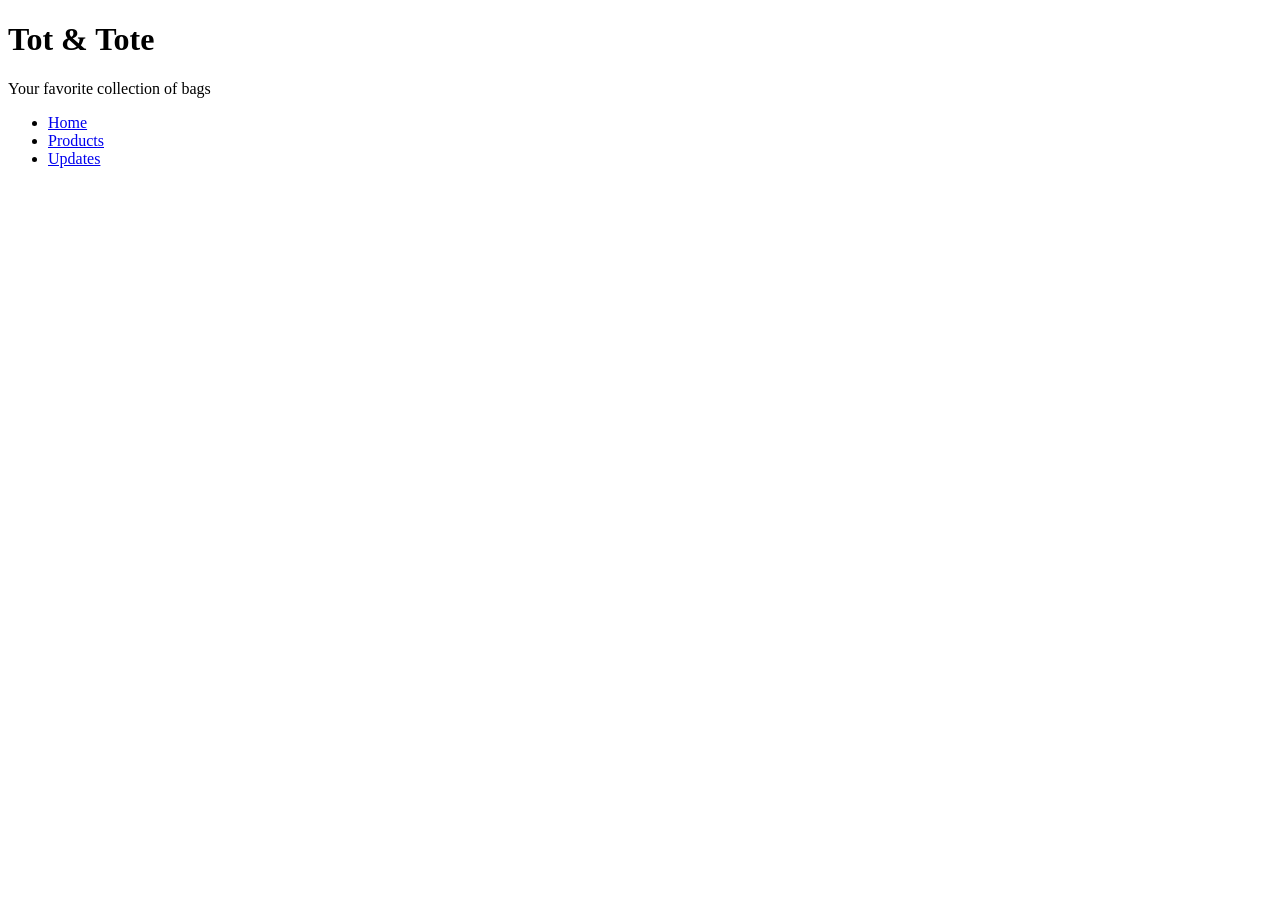
==== products.html @ 9dcd9f65 "Initial commit: Add Tot & Tote website files" ====
<!DOCTYPE html>
<html lang="en">
<head>
    <meta charset="UTF-8">
    <meta name="viewport" content="width=device-width, initial-scale=1.0">
    <title>Tot & Tote - Products</title>
    <link rel="stylesheet" href="styles.css">
</head>
<body>
    <header>
        <div class="header-container">
            <h1>Tot & Tote</h1>
            <p class="tagline">Your favorite collection of bags</p>
            <nav>
                <ul>
                    <li><a href="index.html">Home</a></li>
                    <li><a href="products.html">Products</a></li>
                    <li><a href="update.html">Updates</a></li>
                </ul>
            </nav>
        </div>
    </header>

    <main>
        <!-- Products content goes here -->
    </main>

</body>
</html>
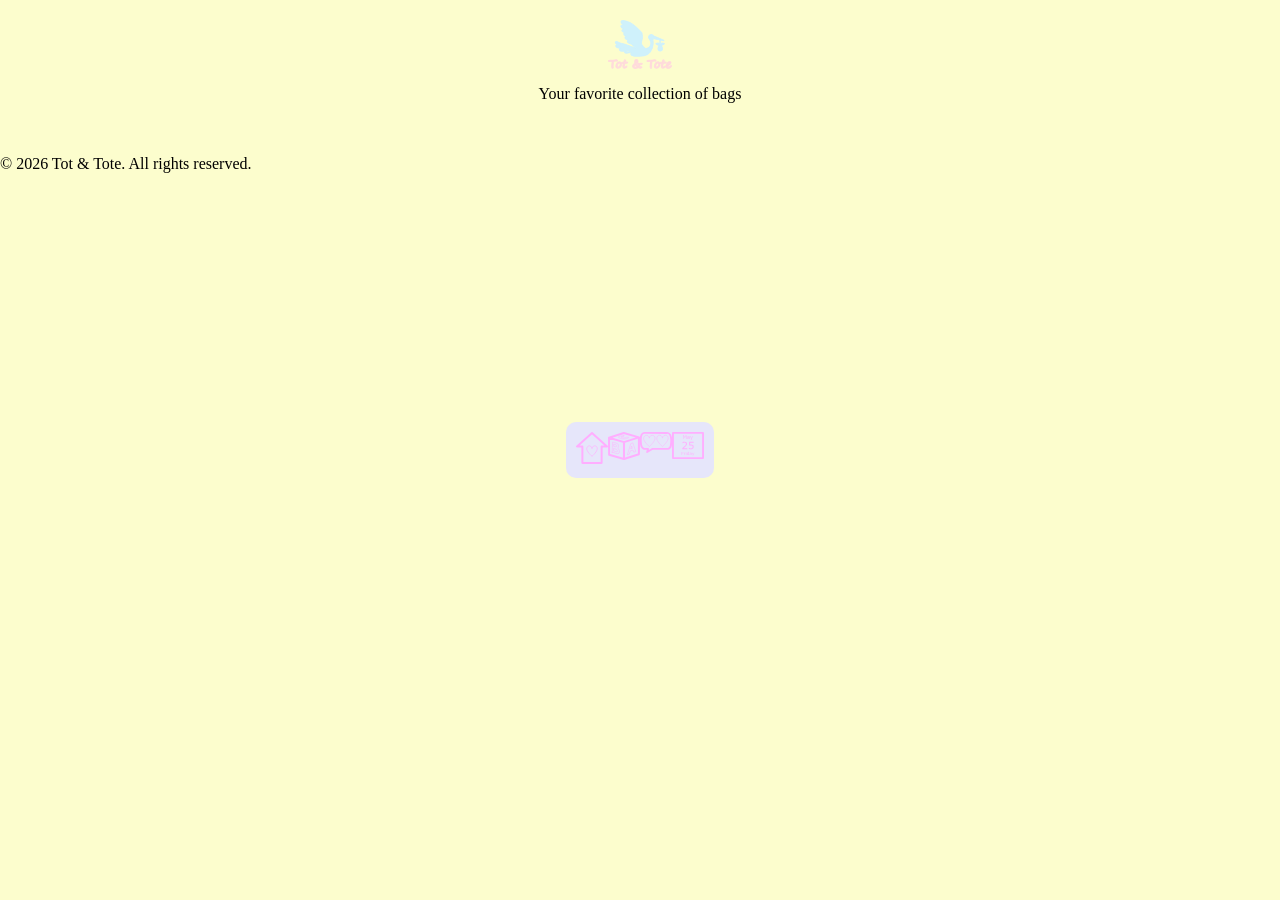
==== commit a2ff3eaa: "Update nav: center in page, add container with lavender background, make SVGs color #d1d1f9, standar" ====
--- a/products.html
+++ b/products.html
@@ -6,24 +6,28 @@
     <title>Tot & Tote - Products</title>
     <link rel="stylesheet" href="styles.css">
 </head>
-<body>
+<body class="body">
     <header>
         <div class="header-container">
-            <h1>Tot & Tote</h1>
+            <img src="Tot & Tote Logo.svg" alt="Tot & Tote Logo" class="logo">
             <p class="tagline">Your favorite collection of bags</p>
-            <nav>
-                <ul>
-                    <li><a href="index.html">Home</a></li>
-                    <li><a href="products.html">Products</a></li>
-                    <li><a href="update.html">Updates</a></li>
-                </ul>
-            </nav>
+
         </div>
     </header>
 
     <main>
         <!-- Products content goes here -->
     </main>
-
+    <div class="nav-container">
+        <nav class="nav">
+            <a href="index.html"><img src="Home Logo.svg" class="nav-logo" alt="Home"></a>
+            <a href="products.html"><img src="Product Logo.svg" class="nav-logo" alt="Products"></a>
+            <a href="update.html"><img src="Update Logo.svg" class="nav-logo" alt="Updates"></a>
+            <a href="subscription.html"><img src="Subscription Logo.svg" class="nav-logo" alt="Subscription"></a>
+        </nav>
+    </div>
+    <footer>
+        <p>&copy; 2026 Tot & Tote. All rights reserved.</p>
+    </footer>
 </body>
 </html>
--- a/styles.css
+++ b/styles.css
@@ -0,0 +1,42 @@
+.body {
+  display: flex;
+  flex-direction: column;
+  height: 100vh;
+  width: 100%;
+  margin: 0;
+  padding: 0;
+  background-color: #fcfdcd;
+  position: relative;
+}
+.header-container {
+  display: flex;
+  flex-direction: column;
+  align-items: center;
+  padding: 20px;
+}
+.nav-container {
+  position: absolute;
+  top: 50%;
+  left: 50%;
+  transform: translate(-50%, -50%);
+  background-color: #e6e6fa;
+  border-radius: 10px;
+  padding: 10px;
+}
+.nav {
+  width: 30%;
+  display: flex;
+  justify-content: space-around;
+  background-color: transparent;
+  margin: 0;
+  position: static;
+}
+.nav-logo {
+  width: 32px;
+  height: auto;
+  filter: brightness(0) saturate(100%) invert(81%) sepia(25%) saturate(1234%) hue-rotate(220deg) brightness(102%) contrast(101%);
+}
+.logo {
+  width: 64px;
+  height: auto;
+}
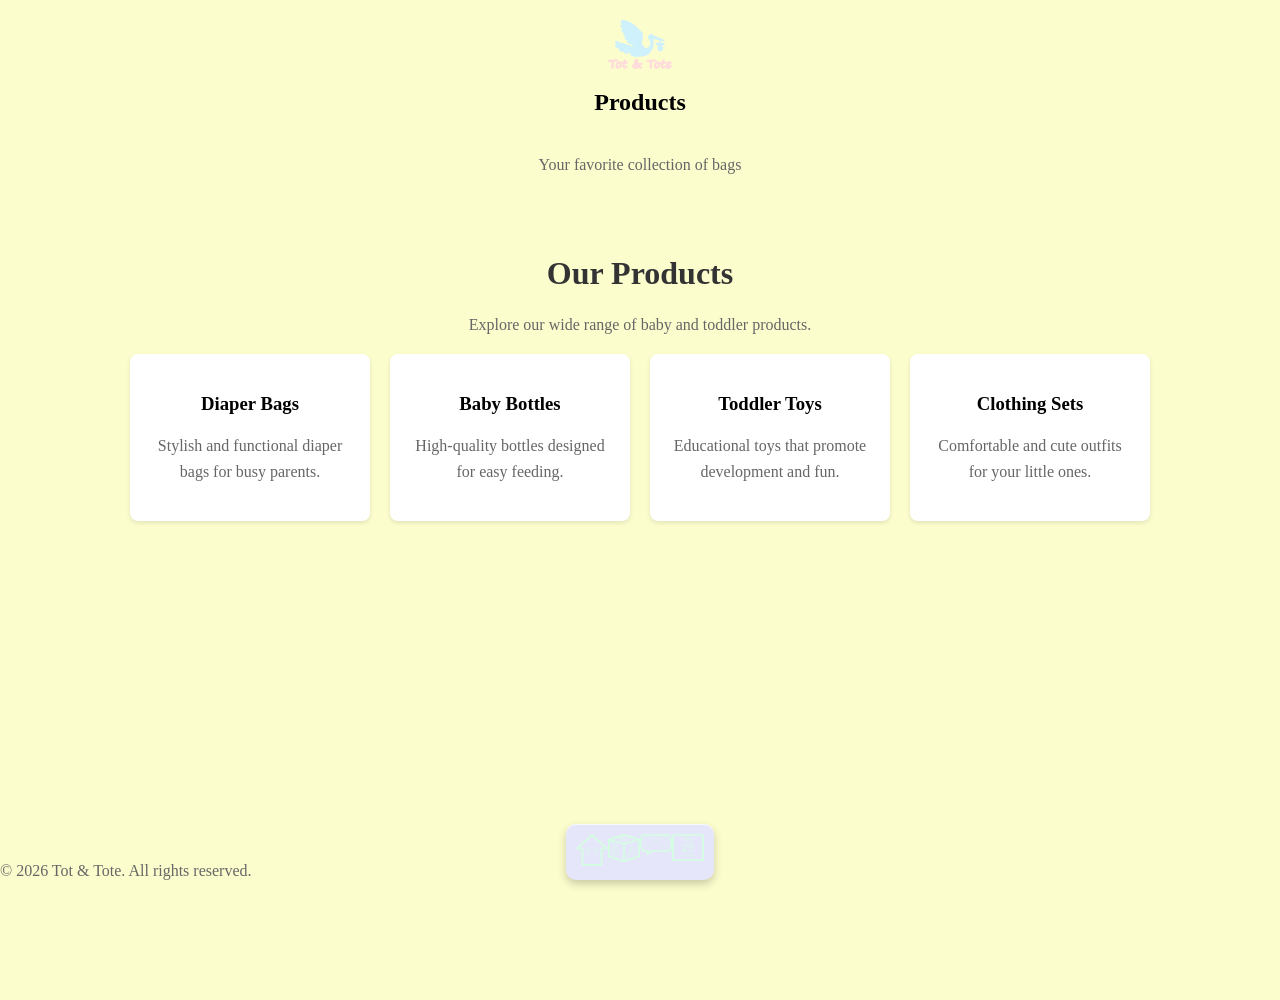
==== commit 5c9dd9bf: "Fix nav to fixed bottom position, change SVG colors to default, add 3D border effect, add formatted " ====
--- a/products.html
+++ b/products.html
@@ -10,13 +10,33 @@
     <header>
         <div class="header-container">
             <img src="Tot & Tote Logo.svg" alt="Tot & Tote Logo" class="logo">
+            <h2 class="page" id="products">Products</h2>
             <p class="tagline">Your favorite collection of bags</p>
 
         </div>
     </header>
 
     <main>
-        <!-- Products content goes here -->
+        <h1>Our Products</h1>
+        <p>Explore our wide range of baby and toddler products.</p>
+        <div class="product-list">
+            <div class="product">
+                <h3>Diaper Bags</h3>
+                <p>Stylish and functional diaper bags for busy parents.</p>
+            </div>
+            <div class="product">
+                <h3>Baby Bottles</h3>
+                <p>High-quality bottles designed for easy feeding.</p>
+            </div>
+            <div class="product">
+                <h3>Toddler Toys</h3>
+                <p>Educational toys that promote development and fun.</p>
+            </div>
+            <div class="product">
+                <h3>Clothing Sets</h3>
+                <p>Comfortable and cute outfits for your little ones.</p>
+            </div>
+        </div>
     </main>
     <div class="nav-container">
         <nav class="nav">
--- a/styles.css
+++ b/styles.css
@@ -5,6 +5,7 @@
   width: 100%;
   margin: 0;
   padding: 0;
+  padding-bottom: 100px;
   background-color: #fcfdcd;
   position: relative;
 }
@@ -15,13 +16,14 @@
   padding: 20px;
 }
 .nav-container {
-  position: absolute;
-  top: 50%;
+  position: fixed;
+  bottom: 20px;
   left: 50%;
-  transform: translate(-50%, -50%);
+  transform: translateX(-50%);
   background-color: #e6e6fa;
   border-radius: 10px;
   padding: 10px;
+  box-shadow: 0 4px 8px rgba(0,0,0,0.2), inset 0 1px 0 rgba(255,255,255,0.8);
 }
 .nav {
   width: 30%;
@@ -34,9 +36,43 @@
 .nav-logo {
   width: 32px;
   height: auto;
-  filter: brightness(0) saturate(100%) invert(81%) sepia(25%) saturate(1234%) hue-rotate(220deg) brightness(102%) contrast(101%);
 }
 .logo {
   width: 64px;
   height: auto;
+}
+main {
+  padding: 20px;
+  text-align: center;
+  flex: 1;
+}
+h1 {
+  color: #333;
+  margin-bottom: 20px;
+}
+p {
+  color: #666;
+  line-height: 1.6;
+}
+.product-list {
+  display: flex;
+  flex-wrap: wrap;
+  justify-content: center;
+  gap: 20px;
+}
+.product {
+  background: #fff;
+  padding: 20px;
+  border-radius: 8px;
+  box-shadow: 0 2px 4px rgba(0,0,0,0.1);
+  width: 200px;
+  text-align: center;
+}
+ul {
+  text-align: left;
+  display: inline-block;
+  margin: 20px 0;
+}
+li {
+  margin-bottom: 10px;
 }
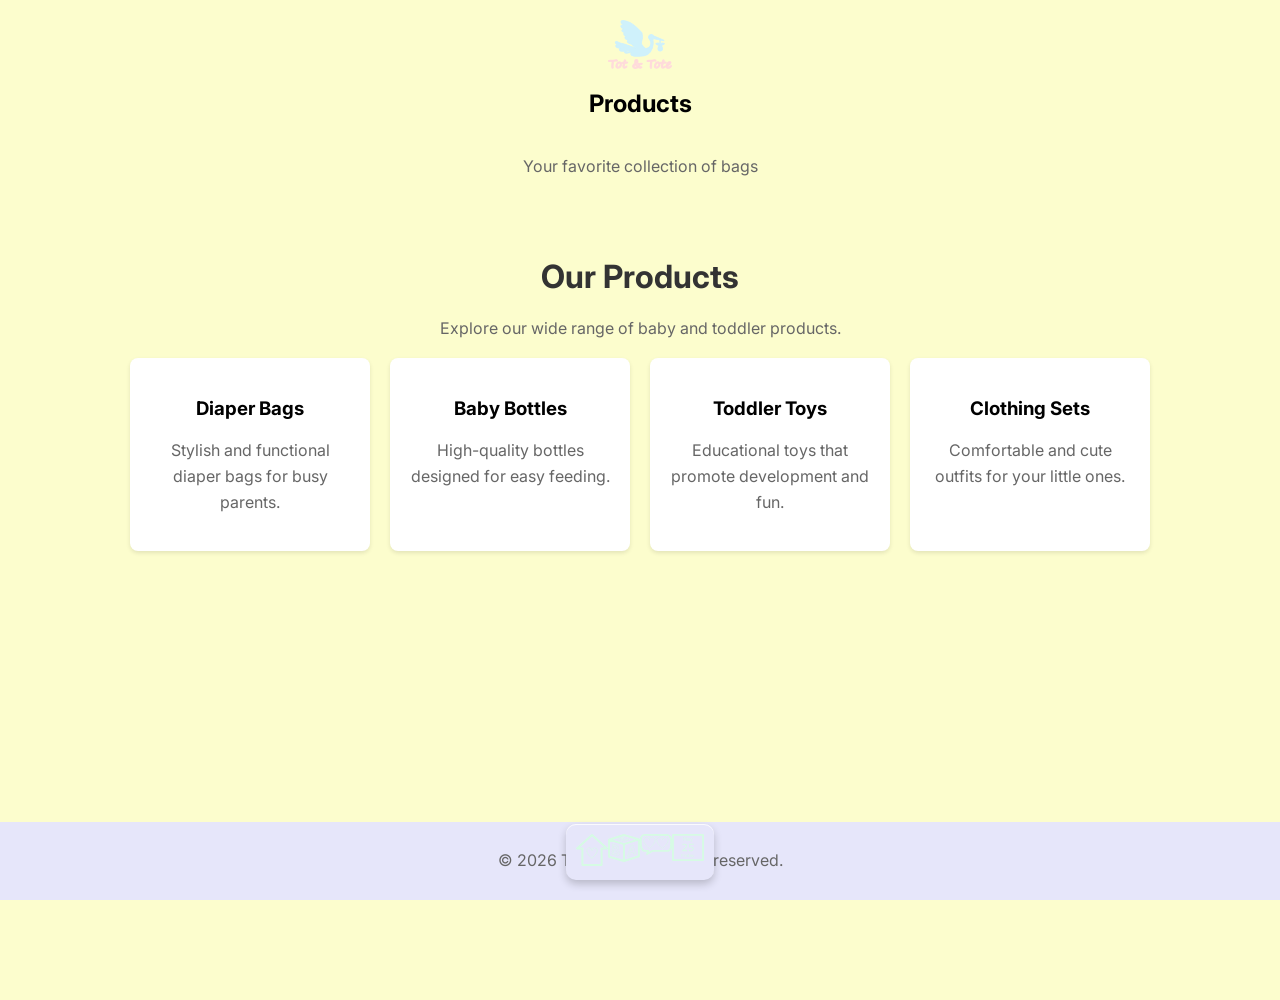
==== commit 23daaf6b: "Center footer, add Inter Google font, redesign home page with mobile app-style layout" ====
--- a/products.html
+++ b/products.html
@@ -5,6 +5,7 @@
     <meta name="viewport" content="width=device-width, initial-scale=1.0">
     <title>Tot & Tote - Products</title>
     <link rel="stylesheet" href="styles.css">
+    <link href="https://fonts.googleapis.com/css2?family=Inter:wght@300;400;500;600;700&display=swap" rel="stylesheet">
 </head>
 <body class="body">
     <header>
@@ -38,6 +39,9 @@
             </div>
         </div>
     </main>
+    <footer>
+        <p>&copy; 2026 Tot & Tote. All rights reserved.</p>
+    </footer>
     <div class="nav-container">
         <nav class="nav">
             <a href="index.html"><img src="Home Logo.svg" class="nav-logo" alt="Home"></a>
@@ -46,8 +50,5 @@
             <a href="subscription.html"><img src="Subscription Logo.svg" class="nav-logo" alt="Subscription"></a>
         </nav>
     </div>
-    <footer>
-        <p>&copy; 2026 Tot & Tote. All rights reserved.</p>
-    </footer>
 </body>
 </html>
--- a/styles.css
+++ b/styles.css
@@ -1,13 +1,14 @@
 .body {
   display: flex;
   flex-direction: column;
-  height: 100vh;
+  min-height: 100vh;
   width: 100%;
   margin: 0;
   padding: 0;
   padding-bottom: 100px;
   background-color: #fcfdcd;
   position: relative;
+  font-family: 'Inter', sans-serif;
 }
 .header-container {
   display: flex;
@@ -75,4 +76,83 @@
 }
 li {
   margin-bottom: 10px;
+}
+footer {
+  text-align: center;
+  padding: 10px;
+  background-color: #e6e6fa;
+}
+/* Mobile App Styles for Home Page */
+.hero {
+  padding: 60px 20px 40px;
+  text-align: center;
+  background: linear-gradient(135deg, #fcfdcd 0%, #e6e6fa 100%);
+  min-height: 50vh;
+  display: flex;
+  flex-direction: column;
+  justify-content: center;
+  align-items: center;
+}
+.hero h1 {
+  font-size: 2.5rem;
+  font-weight: 700;
+  color: #333;
+  margin-bottom: 10px;
+}
+.hero p {
+  font-size: 1.2rem;
+  color: #666;
+  margin-bottom: 30px;
+}
+.hero button {
+  background: #e6e6fa;
+  color: #333;
+  border: none;
+  padding: 15px 30px;
+  border-radius: 25px;
+  font-size: 1.1rem;
+  font-weight: 600;
+  cursor: pointer;
+  box-shadow: 0 4px 15px rgba(0,0,0,0.2);
+  transition: transform 0.2s;
+}
+.hero button:hover {
+  transform: translateY(-2px);
+}
+.features {
+  padding: 40px 20px;
+  background: #fff;
+}
+.features h2 {
+  text-align: center;
+  font-size: 2rem;
+  color: #333;
+  margin-bottom: 30px;
+}
+.feature-grid {
+  display: grid;
+  grid-template-columns: repeat(auto-fit, minmax(250px, 1fr));
+  gap: 20px;
+  max-width: 1200px;
+  margin: 0 auto;
+}
+.feature-card {
+  background: #f9f9f9;
+  padding: 30px 20px;
+  border-radius: 15px;
+  text-align: center;
+  box-shadow: 0 5px 15px rgba(0,0,0,0.1);
+  transition: transform 0.3s;
+}
+.feature-card:hover {
+  transform: translateY(-5px);
+}
+.feature-card h3 {
+  font-size: 1.5rem;
+  color: #333;
+  margin-bottom: 15px;
+}
+.feature-card p {
+  color: #666;
+  line-height: 1.6;
 }
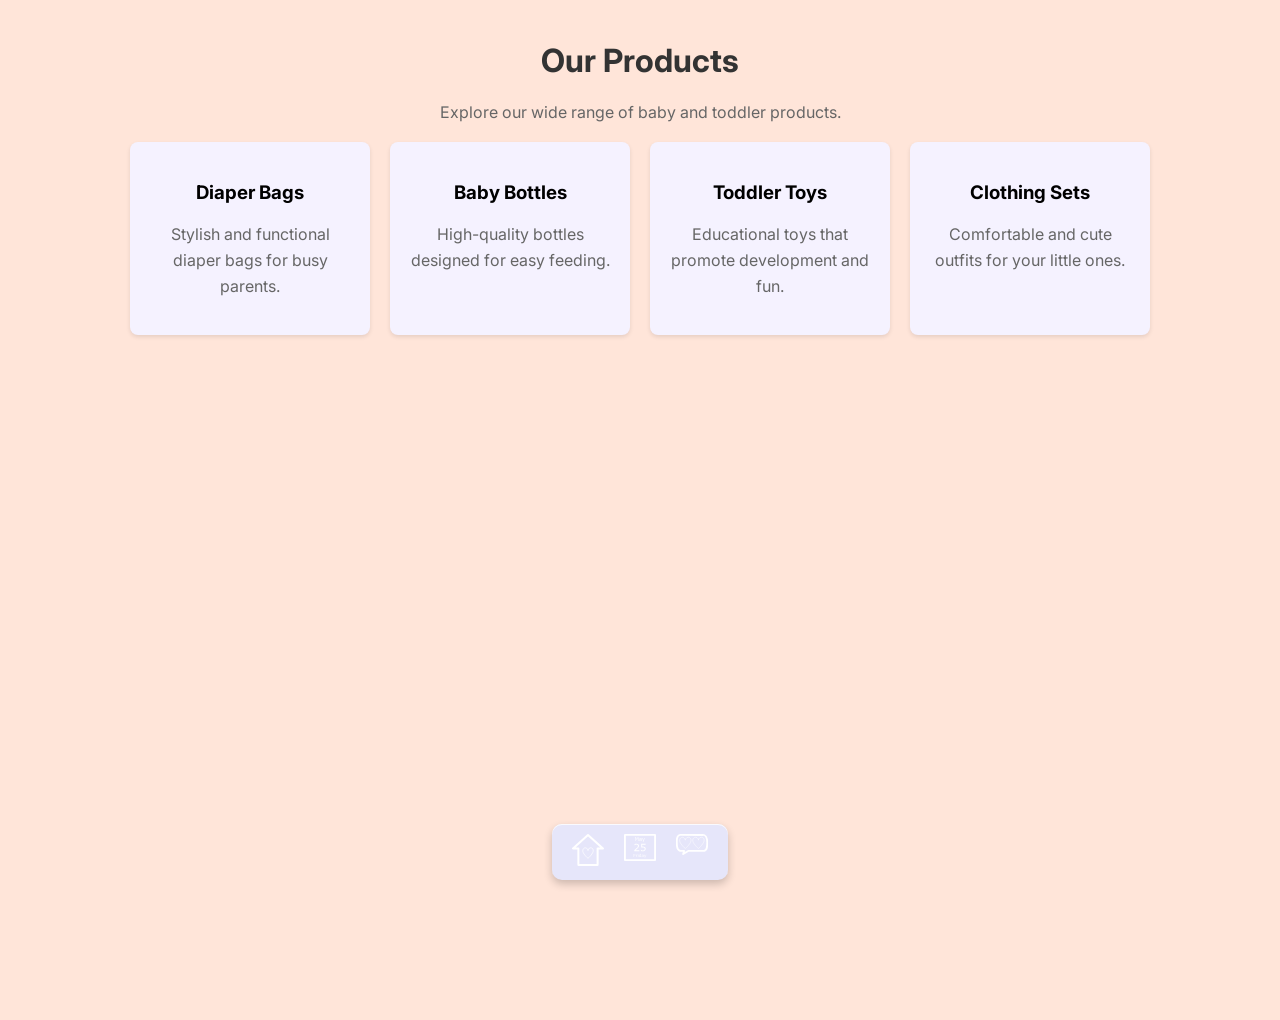
==== commit 1e34289f: "Remove footer sections from all pages and clean up footer CSS" ====
--- a/products.html
+++ b/products.html
@@ -9,12 +9,7 @@
 </head>
 <body class="body">
     <header>
-        <div class="header-container">
-            <img src="Tot & Tote Logo.svg" alt="Tot & Tote Logo" class="logo">
-            <h2 class="page" id="products">Products</h2>
-            <p class="tagline">Your favorite collection of bags</p>
-
-        </div>
+       
     </header>
 
     <main>
@@ -39,15 +34,11 @@
             </div>
         </div>
     </main>
-    <footer>
-        <p>&copy; 2026 Tot & Tote. All rights reserved.</p>
-    </footer>
     <div class="nav-container">
         <nav class="nav">
             <a href="index.html"><img src="Home Logo.svg" class="nav-logo" alt="Home"></a>
-            <a href="products.html"><img src="Product Logo.svg" class="nav-logo" alt="Products"></a>
+            <a href="subscription.html"><img src="Subscription Logo.svg" class="nav-logo" alt="Subscription"></a>
             <a href="update.html"><img src="Update Logo.svg" class="nav-logo" alt="Updates"></a>
-            <a href="subscription.html"><img src="Subscription Logo.svg" class="nav-logo" alt="Subscription"></a>
         </nav>
     </div>
 </body>
--- a/styles.css
+++ b/styles.css
@@ -1,3 +1,11 @@
+:root {
+  --lavender: #e6e6fa;
+  --lavender-soft: #f5f2ff;
+  --text-primary: #333;
+  --text-secondary: #666;
+  --green: #d6fbe4;
+  --peach: #ffe5d9;
+}
 .body {
   display: flex;
   flex-direction: column;
@@ -5,9 +13,8 @@
   width: 100%;
   margin: 0;
   padding: 0;
-  padding-bottom: 100px;
-  background-color: #fcfdcd;
-  position: relative;
+  padding-bottom: 120px;
+  background-color: var(--peach);
   font-family: 'Inter', sans-serif;
 }
 .header-container {
@@ -21,22 +28,27 @@
   bottom: 20px;
   left: 50%;
   transform: translateX(-50%);
-  background-color: #e6e6fa;
+  background-color: var(--lavender);
   border-radius: 10px;
   padding: 10px;
   box-shadow: 0 4px 8px rgba(0,0,0,0.2), inset 0 1px 0 rgba(255,255,255,0.8);
 }
 .nav {
-  width: 30%;
+  width: 100%;
   display: flex;
   justify-content: space-around;
-  background-color: transparent;
   margin: 0;
-  position: static;
+}
+footer {
+  text-align: center;
+  padding: 10px;
+  background-color: var(--lavender);
 }
 .nav-logo {
   width: 32px;
   height: auto;
+  margin: 0 10px;
+  filter: brightness(0) saturate(100%) invert(100%) sepia(0%) brightness(170%) contrast(130%);
 }
 .logo {
   width: 64px;
@@ -62,7 +74,7 @@
   gap: 20px;
 }
 .product {
-  background: #fff;
+  background: var(--lavender-soft);
   padding: 20px;
   border-radius: 8px;
   box-shadow: 0 2px 4px rgba(0,0,0,0.1);
@@ -77,17 +89,12 @@
 li {
   margin-bottom: 10px;
 }
-footer {
-  text-align: center;
-  padding: 10px;
-  background-color: #e6e6fa;
-}
 /* Mobile App Styles for Home Page */
 .hero {
   padding: 60px 20px 40px;
   text-align: center;
-  background: linear-gradient(135deg, #fcfdcd 0%, #e6e6fa 100%);
-  min-height: 50vh;
+  background: var(--green);
+  height: 30vh;
   display: flex;
   flex-direction: column;
   justify-content: center;
@@ -121,7 +128,7 @@
 }
 .features {
   padding: 40px 20px;
-  background: #fff;
+  background: var(--lavender-soft);
 }
 .features h2 {
   text-align: center;
@@ -137,7 +144,7 @@
   margin: 0 auto;
 }
 .feature-card {
-  background: #f9f9f9;
+  background: var(--lavender-soft);
   padding: 30px 20px;
   border-radius: 15px;
   text-align: center;
